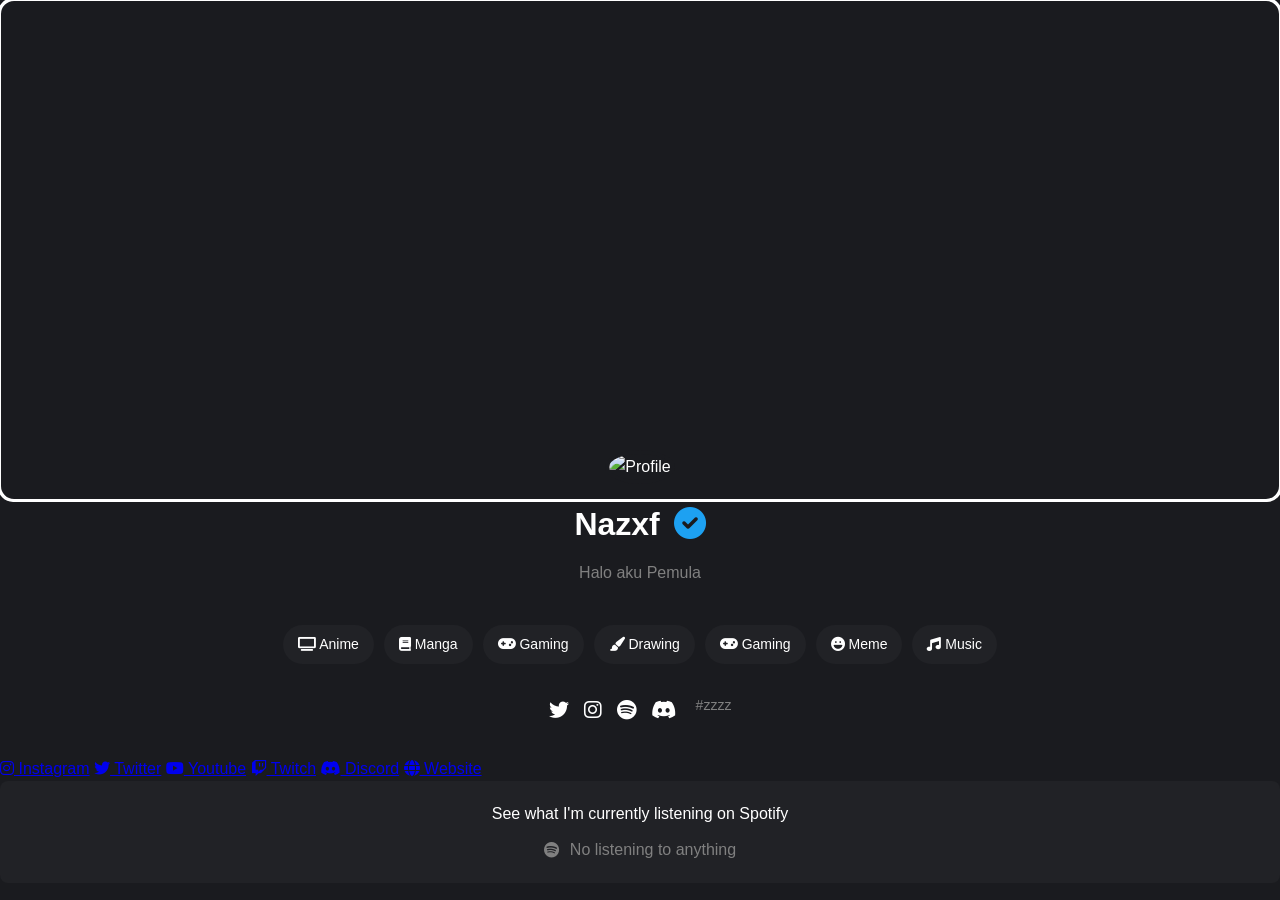
==== Index.html @ fe33bdfb "Add files via upload" ====
<!DOCTYPE html>
<html lang="en">
<head>
    <meta charset="UTF-8">
    <meta name="viewport" content="width=device-width, initial-scale=1.0">
    <title>KOI - Bio Links</title>
    <link rel="stylesheet" href="style.css">
    <link rel="stylesheet" href="https://cdnjs.cloudflare.com/ajax/libs/font-awesome/6.0.0/css/all.min.css">
</head>
<body>
    <div class="video-container">
        <div class="banner">
            <video src="gggg.mp4" class="banner-video" autoplay loop muted></video>
        </div>
    </div>
    
        <div class="profile">
            <img src="https://files.catbox.moe/5vjrkd.jpg" alt="Profile" class="profile-img">
            <h1>Nazxf <i class="fas fa-check-circle verified"></i></h1>
            <p class="bio-text">Halo aku Pemula</p>
        </div>

        <div class="tags">
            <span><i class="fas fa-tv"></i> Anime</span>
            <span><i class="fas fa-book"></i> Manga</span>
            <span><i class="fas fa-gamepad"></i> Gaming</span>
            <span><i class="fas fa-paint-brush"></i> Drawing</span>
            <span><i class="fas fa-gamepad"></i> Gaming</span>
            <span><i class="fas fa-laugh"></i> Meme</span>
            <span><i class="fas fa-music"></i> Music</span>
        </div>

        <div class="social-links">
            <a href="https://www.instagram.com/gg_nafi_x_x/" class="social-icon"><i class="fab fa-twitter"></i></a>
            <a href="https://www.instagram.com/gg_nafi_x_x/" class="social-icon"><i class="fab fa-instagram"></i></a>
            <a href="#" class="social-icon"><i class="fab fa-spotify"></i></a>
            <a href="#" class="social-icon"><i class="fab fa-discord"></i></a>
            <span class="discord-tag">#zzzz</span>
        </div>

        <div class="bio-links">
            <a href="https://www.instagram.com/gg_nafi_x_x/" class="bio-link"><i class="fab fa-instagram"></i> Instagram</a>
            <a href="https://www.instagram.com/gg_nafi_x_x/" class="bio-link"><i class="fab fa-twitter"></i> Twitter</a>
            <a href="https://www.instagram.com/gg_nafi_x_x/" class="bio-link"><i class="fab fa-youtube"></i> Youtube</a>
            <a href="https://www.instagram.com/gg_nafi_x_x/" class="bio-link"><i class="fab fa-twitch"></i> Twitch</a>
            <a href="https://www.instagram.com/gg_nafi_x_x/" class="bio-link"><i class="fab fa-discord"></i> Discord</a>
            <a href="https://www.instagram.com/gg_nafi_x_x/" class="bio-link"><i class="fas fa-globe"></i> Website</a>
        <div class="spotify-widget">
            <p>See what I'm currently listening on Spotify</p>
            <div class="spotify-status">
                <i class="fab fa-spotify"></i>
                No listening to anything
            </div>
        </div>
    </div>
</body>
</html>
---- style.css ----
:root {
    --bg-color: #1a1b1f;
    --card-bg: #212226;
    --text-color: #ffffff;
    --secondary-text: #808080;
    --accent-color: #3a3b3f;
}

* {
    margin: 0;
    padding: 0;
    box-sizing: border-box;
}

body {
    font-family: -apple-system, BlinkMacSystemFont, 'Segoe UI', Roboto, Oxygen, Ubuntu, Cantarell, 'Open Sans', 'Helvetica Neue', sans-serif;
    background-color: var(--bg-color);
    color: var(--text-color);
    line-height: 1.6;
}

.container {
    max-width: 100000px;
    margin: 0 auto;
    padding: 20px;
}

.banner {
    width: 100%;
    height: 500px; /* Sesuaikan tinggi dengan rasio 16:9 */
    outline: auto;
    border-radius: 14px;
    margin-bottom: -50px;
    display: block;
}

.banner-img {
    width: 100%;
    height: 100%;
    object-fit: cover;
}


.profile {
    text-align: center;
    margin-bottom: 40px;
}

.profile-img {
    width: 100px;
    height: 100px;
    border-radius: 50%;
    border: 4px solid var(--bg-color);
    margin-bottom: 15px;
}

.verified {
    color: #1DA1F2;
    margin-left: 5px;
}

.bio-text {
    color: var(--secondary-text);
    margin-top: 10px;
}

.tags {
    display: flex;
    flex-wrap: wrap;
    gap: 10px;
    justify-content: center;
    margin-bottom: 30px;
}

.tags span {
    background-color: var(--card-bg);
    padding: 8px 15px;
    border-radius: 20px;
    font-size: 14px;
}

.social-links {
    display: flex;
    justify-content: center;
    gap: 15px;
    margin-bottom: 30px;
}

.social-icon {
    color: var(--text-color);
    font-size: 20px;
    text-decoration: none;
}

.discord-tag {
    color: var(--secondary-text);
    font-size: 14px;
    margin-left: 5px;
}

.links {
    display: flex;
    flex-direction: column;
    gap: 15px;
    margin-bottom: 30px;
}

.link-button {
    background-color: var(--card-bg);
    padding: 15px 20px;
    border-radius: 8px;
    text-decoration: none;
    color: var(--text-color);
    display: flex;
    align-items: center;
    transition: background-color 0.3s;
}

.link-button:hover {
    background-color: var(--accent-color);
}

.link-button i {
    margin-right: 10px;
}

.arrow {
    margin-left: auto;
}

.spotify-widget {
    background-color: var(--card-bg);
    padding: 20px;
    border-radius: 8px;
    text-align: center;
}

.spotify-status {
    color: var(--secondary-text);
    display: flex;
    align-items: center;
    justify-content: center;
    gap: 10px;
    margin-top: 10px;
}

@media (max-width: 480px) {
    .container {
        padding: 15px;
    }
    
    .banner {
        height: 150px;
    }
    
    .profile-img {
        width: 80px;
        height: 80px;
    }
}
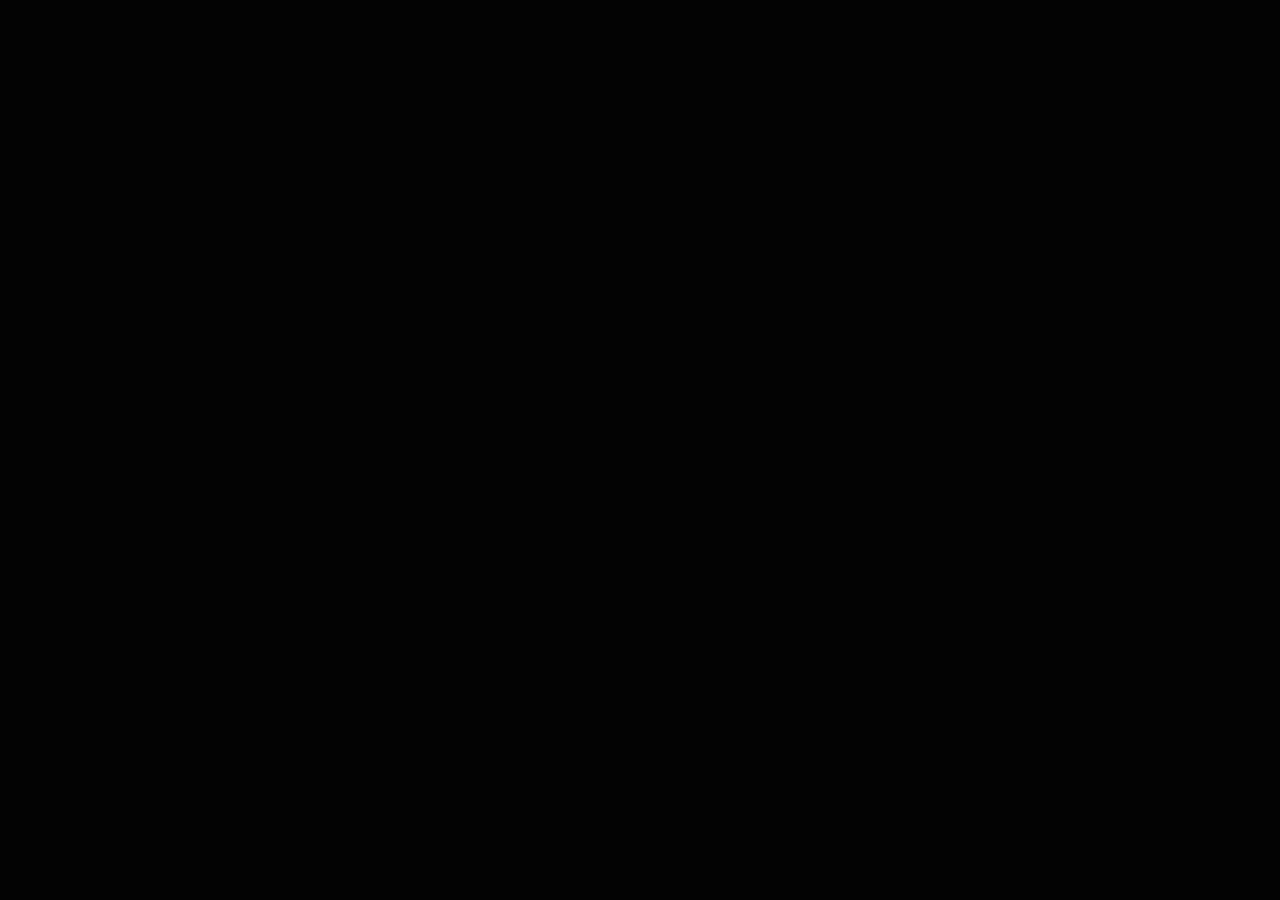
==== commit d2e89c1d: "Add initial HTML structure for parkour simulation" ====
--- a/Index.html
+++ b/Index.html
@@ -1,57 +1,372 @@
-<!DOCTYPE html>
-<html lang="en">
-<head>
-    <meta charset="UTF-8">
-    <meta name="viewport" content="width=device-width, initial-scale=1.0">
-    <title>KOI - Bio Links</title>
-    <link rel="stylesheet" href="style.css">
-    <link rel="stylesheet" href="https://cdnjs.cloudflare.com/ajax/libs/font-awesome/6.0.0/css/all.min.css">
-</head>
-<body>
-    <div class="video-container">
-        <div class="banner">
-            <video src="gggg.mp4" class="banner-video" autoplay loop muted></video>
-        </div>
-    </div>
-    
-        <div class="profile">
-            <img src="https://files.catbox.moe/5vjrkd.jpg" alt="Profile" class="profile-img">
-            <h1>Nazxf <i class="fas fa-check-circle verified"></i></h1>
-            <p class="bio-text">Halo aku Pemula</p>
-        </div>
-
-        <div class="tags">
-            <span><i class="fas fa-tv"></i> Anime</span>
-            <span><i class="fas fa-book"></i> Manga</span>
-            <span><i class="fas fa-gamepad"></i> Gaming</span>
-            <span><i class="fas fa-paint-brush"></i> Drawing</span>
-            <span><i class="fas fa-gamepad"></i> Gaming</span>
-            <span><i class="fas fa-laugh"></i> Meme</span>
-            <span><i class="fas fa-music"></i> Music</span>
-        </div>
-
-        <div class="social-links">
-            <a href="https://www.instagram.com/gg_nafi_x_x/" class="social-icon"><i class="fab fa-twitter"></i></a>
-            <a href="https://www.instagram.com/gg_nafi_x_x/" class="social-icon"><i class="fab fa-instagram"></i></a>
-            <a href="#" class="social-icon"><i class="fab fa-spotify"></i></a>
-            <a href="#" class="social-icon"><i class="fab fa-discord"></i></a>
-            <span class="discord-tag">#zzzz</span>
-        </div>
-
-        <div class="bio-links">
-            <a href="https://www.instagram.com/gg_nafi_x_x/" class="bio-link"><i class="fab fa-instagram"></i> Instagram</a>
-            <a href="https://www.instagram.com/gg_nafi_x_x/" class="bio-link"><i class="fab fa-twitter"></i> Twitter</a>
-            <a href="https://www.instagram.com/gg_nafi_x_x/" class="bio-link"><i class="fab fa-youtube"></i> Youtube</a>
-            <a href="https://www.instagram.com/gg_nafi_x_x/" class="bio-link"><i class="fab fa-twitch"></i> Twitch</a>
-            <a href="https://www.instagram.com/gg_nafi_x_x/" class="bio-link"><i class="fab fa-discord"></i> Discord</a>
-            <a href="https://www.instagram.com/gg_nafi_x_x/" class="bio-link"><i class="fas fa-globe"></i> Website</a>
-        <div class="spotify-widget">
-            <p>See what I'm currently listening on Spotify</p>
-            <div class="spotify-status">
-                <i class="fab fa-spotify"></i>
-                No listening to anything
-            </div>
-        </div>
-    </div>
-</body>
-</html>+<!DOCTYPE html>
+<html lang="id">
+<head>
+    <meta charset="UTF-8">
+    <meta name="viewport" content="width=device-width, initial-scale=1.0">
+    <title>Bipedal Parkour: Ledge Climbing</title>
+    <script src="https://cdnjs.cloudflare.com/ajax/libs/p5.js/1.9.0/p5.min.js"></script>
+    <style>
+        body { margin: 0; background-color: #030303; color: #ededed; font-family: 'JetBrains Mono', monospace; display: flex; justify-content: center; align-items: center; height: 100vh; overflow: hidden; }
+        canvas { border-radius: 8px; box-shadow: 0 0 50px rgba(0, 112, 243, 0.1); border: 1px solid #222; }
+    </style>
+</head>
+<body>
+
+<script>
+    // --- SKALA: 100 pixel = 1 Meter ---
+    const L1 = 110, L2 = 120, FOOT_LEN = 30; // Kaki (Total ~2.3m)
+    const ARM1 = 70, ARM2 = 65;              // Lengan
+    
+    // --- STATE MACHINE ---
+    let state = 'WALK'; // WALK, FALL, CLIMB, DEAD
+    let t = 0, speed = 0.05, terrainOffset = 0;
+    
+    // --- TERRAIN GENERATOR ---
+    let mapSegments = [];
+    let currentX = -500;
+    
+    // Generate Jurang yang makin melebar (0.5m, 1.0m, 1.5m, 2.0m, 2.5m...)
+    function generateMap() {
+        for(let i=0; i<10; i++) {
+            mapSegments.push({ type: 'ground', start: currentX, length: 400 });
+            currentX += 400;
+            let gapWidth = (i + 1) * 50; // 50px = 0.5m
+            mapSegments.push({ type: 'gap', start: currentX, length: gapWidth, widthMeter: gapWidth/100 });
+            currentX += gapWidth;
+        }
+    }
+
+    // --- CLIMBING KINEMATICS ---
+    let climbPhase = 0;
+    let targetLedge = {x: 0, y: 0};
+    let grabPoint = {x: 0, y: 0};
+    let wallFootHold = {x: 0, y: 0};
+    let preClimbHip = {x: 0, y: 0};
+    
+    // --- FALLING PHYSICS ---
+    let fallVelocity = 0, deadHipY = 0, deadTorsoAngle = 0;
+
+    function setup() {
+        createCanvas(1100, 650);
+        textAlign(LEFT, TOP);
+        generateMap();
+    }
+
+    function getTerrainAt(x) {
+        for (let seg of mapSegments) {
+            if (x >= seg.start && x < seg.start + seg.length) {
+                return seg.type === 'ground' ? 0 : 500; // 0 = tanah datar, 500 = dasar jurang
+            }
+        }
+        return 0; // Default flat
+    }
+
+    // Mencari kordinat bibir tebing terdekat di depan robot
+    function getNextLedge(currentX) {
+        for (let seg of mapSegments) {
+            if (seg.type === 'gap' && currentX > seg.start - 100 && currentX < seg.start + seg.length) {
+                return { x: seg.start + seg.length, y: 0 };
+            }
+        }
+        return null;
+    }
+
+    function draw() {
+        background('#06070a'); 
+
+        // ENVIRONMENT SCROLLING
+        if (state === 'WALK') {
+            t += speed;
+            terrainOffset += speed * 150;
+        }
+
+        let pL = t % 1;
+        let pR = (t + 0.5) % 1.0;
+
+        push();
+        translate(width / 2 - 100, height / 2 + 100);
+
+        // 1. RENDER TERRAIN
+        stroke('#333'); strokeWeight(4); noFill();
+        beginShape();
+        let drawX = -width;
+        let lastY = 0;
+        for (let x = -width; x < width * 2; x += 10) {
+            let y = getTerrainAt(x + terrainOffset);
+            if (y !== lastY) { // Buat garis vertikal (tebing)
+                vertex(x, lastY); vertex(x, y);
+            }
+            vertex(x, y);
+            lastY = y;
+        }
+        endShape();
+
+        // 2. KINEMATIKA DASAR
+        let hipX = 0, hipY = 0, torsoAngle = 0;
+        let footL = createVector(0,0), footR = createVector(0,0);
+        let armTargetL = null, armTargetR = null;
+
+        let globalHipX = terrainOffset; // Titik sumbu robot
+
+        // --- STATE LOGIC EVALUATION ---
+        if (state === 'WALK') {
+            let groundY = getTerrainAt(globalHipX);
+            hipY = groundY - (L1 + L2) + 15 + (10 * Math.cos(t * Math.PI * 4));
+            
+            // Hitung ayunan kaki
+            footL = calculateWalkTrajectory(pL, globalHipX);
+            footR = calculateWalkTrajectory(pR, globalHipX);
+
+            // Deteksi Jatuh: Jika kedua kaki tidak memijak tanah (Y kaki > pinggul)
+            if (getTerrainAt(globalHipX) > 200 && hipY > -50) {
+                let ledge = getNextLedge(globalHipX);
+                // Jika tebing berikutnya dalam jangkauan lengan/kaki (sekitar 200px atau 2 meter)
+                if (ledge && (ledge.x - globalHipX) < 220) {
+                    state = 'CLIMB';
+                    climbPhase = 0;
+                    targetLedge = ledge;
+                    preClimbHip = { x: hipX, y: hipY };
+                } else {
+                    state = 'FALL';
+                    fallVelocity = -2; // Pantulan kecil sebelum jatuh
+                    deadHipY = hipY;
+                }
+            }
+        } 
+        else if (state === 'CLIMB') {
+            // Ledge pos relatif ke layar
+            let relLedgeX = targetLedge.x - terrainOffset;
+            let relLedgeY = targetLedge.y;
+
+            climbPhase += 0.015; // Kecepatan memanjat
+            
+            // --- PROCEDURAL PULL-UP ANIMATION ---
+            if (climbPhase < 0.3) {
+                // Fase 1: Menggantung. Lengan mencengkeram tebing, kaki mencari dinding vertikal
+                hipX = lerp(preClimbHip.x, relLedgeX - 60, climbPhase / 0.3);
+                hipY = lerp(preClimbHip.y, relLedgeY + 120, climbPhase / 0.3);
+                torsoAngle = 0.2; // Condong ke dinding
+                
+                // IK Target
+                armTargetR = createVector(relLedgeX + 10, relLedgeY); // Mencengkeram ujung atas
+                footR = createVector(relLedgeX - 5, relLedgeY + 180); // Kaki kanan menginjak dinding bawah
+                footL = createVector(hipX - 20, hipY + 100); // Kaki kiri menggantung bebas
+            } 
+            else if (climbPhase < 0.7) {
+                // Fase 2: Hoist (Mengangkat badan ke atas)
+                let p = (climbPhase - 0.3) / 0.4;
+                hipX = relLedgeX - 60 + (p * 40);
+                hipY = lerp(relLedgeY + 120, relLedgeY - (L1 + L2) + 20, p);
+                torsoAngle = lerp(0.2, 0.5, p); // Badan sangat condong ke depan
+                
+                armTargetR = createVector(relLedgeX + 10, relLedgeY);
+                footR = createVector(relLedgeX - 5, relLedgeY + 180); 
+                
+                // Kaki kiri diangkat bersiap memijak lantai atas
+                footL = createVector(relLedgeX - 20, lerp(hipY + 100, relLedgeY - 20, p));
+            } 
+            else if (climbPhase < 1.0) {
+                // Fase 3: Recovery (Melangkah di atas tanah baru)
+                let p = (climbPhase - 0.7) / 0.3;
+                hipX = lerp(relLedgeX - 20, relLedgeX, p);
+                hipY = relLedgeY - (L1 + L2) + 20;
+                torsoAngle = lerp(0.5, 0, p);
+                
+                armTargetR = null; // Lepaskan pegangan
+                footR = createVector(relLedgeX - 5 + (p*30), relLedgeY); // Kaki kanan naik
+                footL = createVector(relLedgeX + 20, relLedgeY); // Kaki kiri sudah menapak kuat
+            } 
+            else {
+                // Berhasil naik! Sinkronisasi offset lingkungan
+                terrainOffset = targetLedge.x; 
+                state = 'WALK';
+            }
+        }
+        else if (state === 'FALL') {
+            fallVelocity += 0.8; // Gravitasi
+            deadHipY += fallVelocity;
+            deadTorsoAngle -= 0.05; // Tubuh berputar
+            
+            hipX = 0; hipY = deadHipY; torsoAngle = deadTorsoAngle;
+            footL = createVector(hipX - 30, hipY + 180);
+            footR = createVector(hipX + 30, hipY + 160);
+            
+            if (hipY > 600) state = 'DEAD';
+        }
+
+        let hip = createVector(hipX, hipY);
+
+        // 3. INVERSE KINEMATICS & RENDERING
+        let kneeL = calculateLegIK(hip, footL);
+        let kneeR = calculateLegIK(hip, footR);
+
+        drawLeg(hip, kneeR, footR, state==='WALK'? pR : 0, '#3a3a3a', '#222'); 
+        drawLeg(hip, kneeL, footL, state==='WALK'? pL : 0, '#0070f3', '#005bb5'); 
+        
+        drawArticulatedTorso(hip, torsoAngle, state==='WALK'?pL:0, state==='WALK'?pR:0.5, armTargetR);
+
+        pop();
+
+        drawHUD(globalHipX);
+    }
+
+    // --- FUNGSI MATEMATIKA LENGAN & KAKI ---
+
+    function calculateWalkTrajectory(phase, globalHipX) {
+        let x = 0, y = 0, p = 0;
+        let stepLen = 140;
+
+        if (phase < 0.5) {
+            p = phase / 0.5; 
+            x = lerp(stepLen/2, -stepLen/2, p);
+            y = getTerrainAt(globalHipX + x);
+        } else {
+            p = (phase - 0.5) / 0.5; 
+            x = lerp(-stepLen/2, stepLen/2, p);
+            y = getTerrainAt(globalHipX + x) - Math.abs(50 * Math.sin(p * Math.PI));
+        }
+        return createVector(x, y);
+    }
+
+    function calculateLegIK(hip, ankle) {
+        let dx = ankle.x - hip.x; let dy = ankle.y - hip.y;
+        let dist = constrain(Math.sqrt(dx*dx + dy*dy), 0.1, L1 + L2 - 0.1);
+        let alpha = Math.acos((L1*L1 + dist*dist - L2*L2) / (2 * L1 * dist));
+        let theta = Math.atan2(dy, dx);
+        // Lutut menekuk ke depan
+        return createVector(hip.x + L1 * Math.cos(theta - alpha), hip.y + L1 * Math.sin(theta - alpha));
+    }
+
+    function calculateArmIK(shoulder, target) {
+        let dx = target.x - shoulder.x; let dy = target.y - shoulder.y;
+        let dist = constrain(Math.sqrt(dx*dx + dy*dy), 0.1, ARM1 + ARM2 - 0.1);
+        let alpha = Math.acos((ARM1*ARM1 + dist*dist - ARM2*ARM2) / (2 * ARM1 * dist));
+        let theta = Math.atan2(dy, dx);
+        // Siku menekuk ke belakang
+        let elbowAngle = theta + alpha; 
+        return createVector(shoulder.x + ARM1 * Math.cos(elbowAngle), shoulder.y + ARM1 * Math.sin(elbowAngle));
+    }
+
+    // --- RENDER VISUAL ---
+
+    function drawLeg(hip, knee, ankle, phase, strokeCol, jointCol) {
+        strokeCap(ROUND); strokeJoin(ROUND);
+        stroke(strokeCol); strokeWeight(14);
+        line(hip.x, hip.y, knee.x, knee.y);
+        strokeWeight(10); line(knee.x, knee.y, ankle.x, ankle.y);
+        
+        strokeWeight(8);
+        let toeX = ankle.x + FOOT_LEN, toeY = ankle.y;
+        
+        // Telapak kaki lurus ke bawah saat memanjat tembok
+        if (state === 'CLIMB' && ankle.y > hip.y + 100) {
+            toeX = ankle.x; toeY = ankle.y + FOOT_LEN;
+        } else if (state === 'WALK' && phase >= 0.5) {
+            let p = (phase - 0.5) / 0.5;
+            let angle = Math.sin(p * Math.PI) * -0.5; 
+            toeX = ankle.x + Math.cos(angle) * FOOT_LEN;
+            toeY = ankle.y + Math.sin(angle) * FOOT_LEN;
+        }
+        line(ankle.x, ankle.y, toeX, toeY);
+        noStroke(); fill(jointCol); circle(knee.x, knee.y, 16); circle(ankle.x, ankle.y, 14);
+    }
+
+    function drawArticulatedTorso(hip, angle, pL, pR, armTargetR) {
+        push();
+        translate(hip.x, hip.y);
+        rotate(angle);
+
+        // Lengan Kiri (Background)
+        drawArmWalk(0, -90, pL, '#444');
+
+        // Tulang punggung
+        stroke('#ccc'); strokeWeight(16); line(0, 0, 0, -110);
+        
+        // Kepala
+        fill('#fff'); noStroke(); rect(-15, -135, 30, 20, 6);
+        fill(state==='FALL'||state==='DEAD' ? '#ff003c' : (state==='CLIMB' ? '#f5a623' : '#0070f3'));
+        circle(10, -125, 6);
+
+        // Dada / Armor
+        fill('#1a1a1a'); stroke('#333'); strokeWeight(2);
+        rect(-20, -80, 40, 50, 5);
+
+        // Lengan Kanan (Foreground)
+        if (armTargetR) {
+            // Jika ada target (Memanjat), gunakan IK
+            // Lengan keluar dari koordinat lokal bahu (0, -90), sehingga target harus dilokalisasi
+            // Ini disederhanakan: kita kembalikan rotasi tubuh, cari posisi asli bahu, baru hitung IK
+            pop(); // Kembali ke koordinat global untuk IK lengan
+            
+            let shoulderGlobal = createVector(
+                hip.x + Math.cos(angle - Math.PI/2) * 90, 
+                hip.y + Math.sin(angle - Math.PI/2) * 90
+            );
+            
+            let elbow = calculateArmIK(shoulderGlobal, armTargetR);
+            
+            stroke('#0070f3'); strokeWeight(10);
+            line(shoulderGlobal.x, shoulderGlobal.y, elbow.x, elbow.y); // Bahu -> Siku
+            strokeWeight(8);
+            line(elbow.x, elbow.y, armTargetR.x, armTargetR.y); // Siku -> Tebing (Target)
+            noStroke(); fill('#005bb5'); circle(elbow.x, elbow.y, 12);
+            
+            push(); // Kembalikan stack transformasi
+            translate(hip.x, hip.y);
+        } else {
+            drawArmWalk(0, -90, pR, '#0070f3');
+        }
+
+        pop();
+
+        // Pinggul
+        fill('#222'); stroke('#444'); strokeWeight(3); circle(hip.x, hip.y, 28);
+    }
+
+    function drawArmWalk(shX, shY, phase, col) {
+        push(); translate(shX, shY);
+        let armSwing = Math.sin(phase * Math.PI * 2) * 1.5;
+        rotate(state==='FALL' ? -2.5 : armSwing);
+        stroke(col); strokeWeight(10); line(0, 0, 0, ARM1);
+        translate(0, ARM1);
+        rotate(state==='FALL' ? 0 : -0.5); 
+        strokeWeight(8); line(0, 0, 0, ARM2);
+        pop();
+    }
+
+    function drawHUD(globalX) {
+        let textCol = state === 'WALK' ? '#10b981' : (state === 'CLIMB' ? '#f5a623' : '#ff003c');
+        
+        fill('#0a0a0a99'); stroke('#333'); strokeWeight(1);
+        rect(15, 15, 300, 160, 8); 
+
+        fill('#aaa'); noStroke(); textSize(11);
+        text('ENVIRONMENT KINEMATICS TERMINAL', 25, 25);
+        
+        fill(textCol); textSize(12); textStyle(BOLD);
+        text(`SYS STATE    : ${state}`, 25, 50);
+        
+        fill('#ccc'); textStyle(NORMAL);
+        let mapIndex = Math.floor(globalX / 400); // Estimasi index terrain
+        let gapWidthMeters = (mapIndex * 50) / 100;
+        
+        text(`DISTANCE     : ${(globalX/100).toFixed(1)} m`, 25, 75);
+        text(`NEXT CHASM   : ~${gapWidthMeters.toFixed(1)} meter wide`, 25, 95);
+        
+        if (state === 'CLIMB') {
+            fill('#f5a623');
+            text(`> ENGAGING PARKOUR PROTOCOL`, 25, 120);
+            text(`> EXECUTING PULL-UP ${(climbPhase*100).toFixed(0)}%`, 25, 135);
+        } else if (state === 'FALL' || state === 'DEAD') {
+            fill('#ff003c');
+            text(`> GAP TOO WIDE. REACH FAILED.`, 25, 120);
+            text(`> FATAL FREEFALL`, 25, 135);
+        } else {
+            fill('#0070f3');
+            text(`> NORMAL LOCOMOTION`, 25, 120);
+        }
+    }
+</script>
+
+</body>
+</html>
